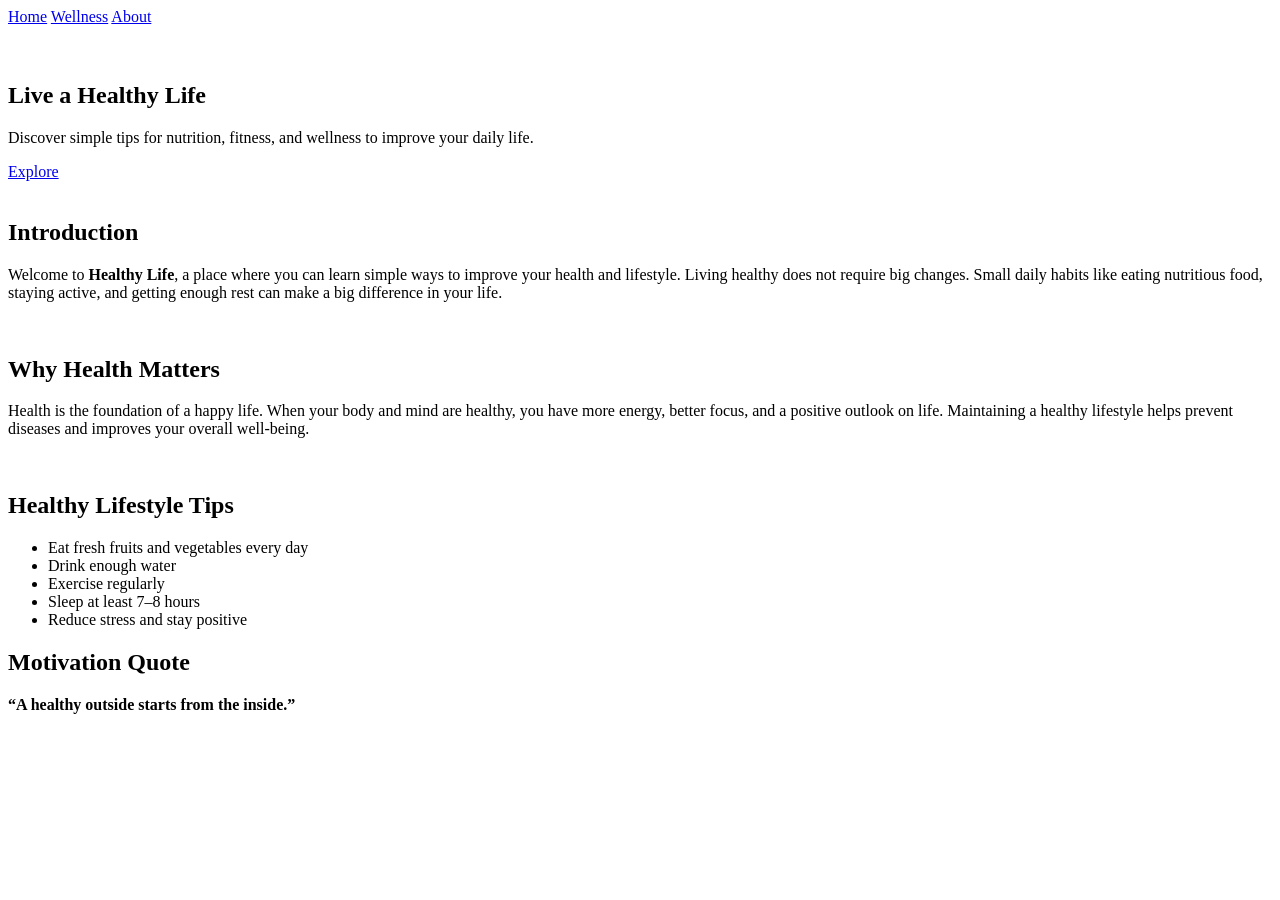
==== index.html @ 5aaee9ea "Add files via upload" ====
<!DOCTYPE html>
<html lang="en">
<head>
    <meta charset="UTF-8">
    <meta name="viewport" content="width=device-width, initial-scale=1.0">
    <title>Live Well</title>
    <link rel="stylesheet" href="style.css">
</head>
<body>

    <header>
    <nav>
        <div>
        <a href="Test2.html">Home</a>
        <a href="wellness.html">Wellness</a>
        <a href="about.html">About</a>
        </div>
    </nav>
    </header>
    <BR></BR>
    <main>
        <section class="hero">
            <h1 class="H">Live a Healthy Life</h1>
            <p>Discover simple tips for nutrition, fitness, and wellness to improve your daily life.</p>
            <a href="wellness.html" class="btn">Explore</a>
        </section>
        <br>
        <H2 class="H">Introduction</H2>
        <p>Welcome to <span><b>Healthy Life</b></span>, a place where you can learn simple ways to improve your health and lifestyle. Living healthy does not require big changes. Small daily habits like eating nutritious food, staying active, and getting enough rest can make a big difference in your life.
        </p>
        <br>
        <section>
            <h2 class="H">Why Health Matters</h2>
            <p>
                Health is the foundation of a happy life. When your body and mind are healthy, you have more energy, better focus, and a positive outlook on life. Maintaining a healthy lifestyle helps prevent diseases and improves your overall well-being.
            </p>
            <br>
        </section>
        <section>
            <h2 class="H">Healthy Lifestyle Tips</h2>
            <Ul>
                <Li>Eat fresh fruits and vegetables every day</Li>
                <LI>Drink enough water</LI>
                <li>Exercise regularly</li>
                <li>Sleep at least 7–8 hours</li>
                <li>Reduce stress and stay positive</li>
            </Ul>
        </section>
        <section>
            <h2 class="H">Motivation Quote</h2>
            <P><B>“A healthy outside starts from the inside.”</B></P>
        </section>

    </main>
</body>
</html>
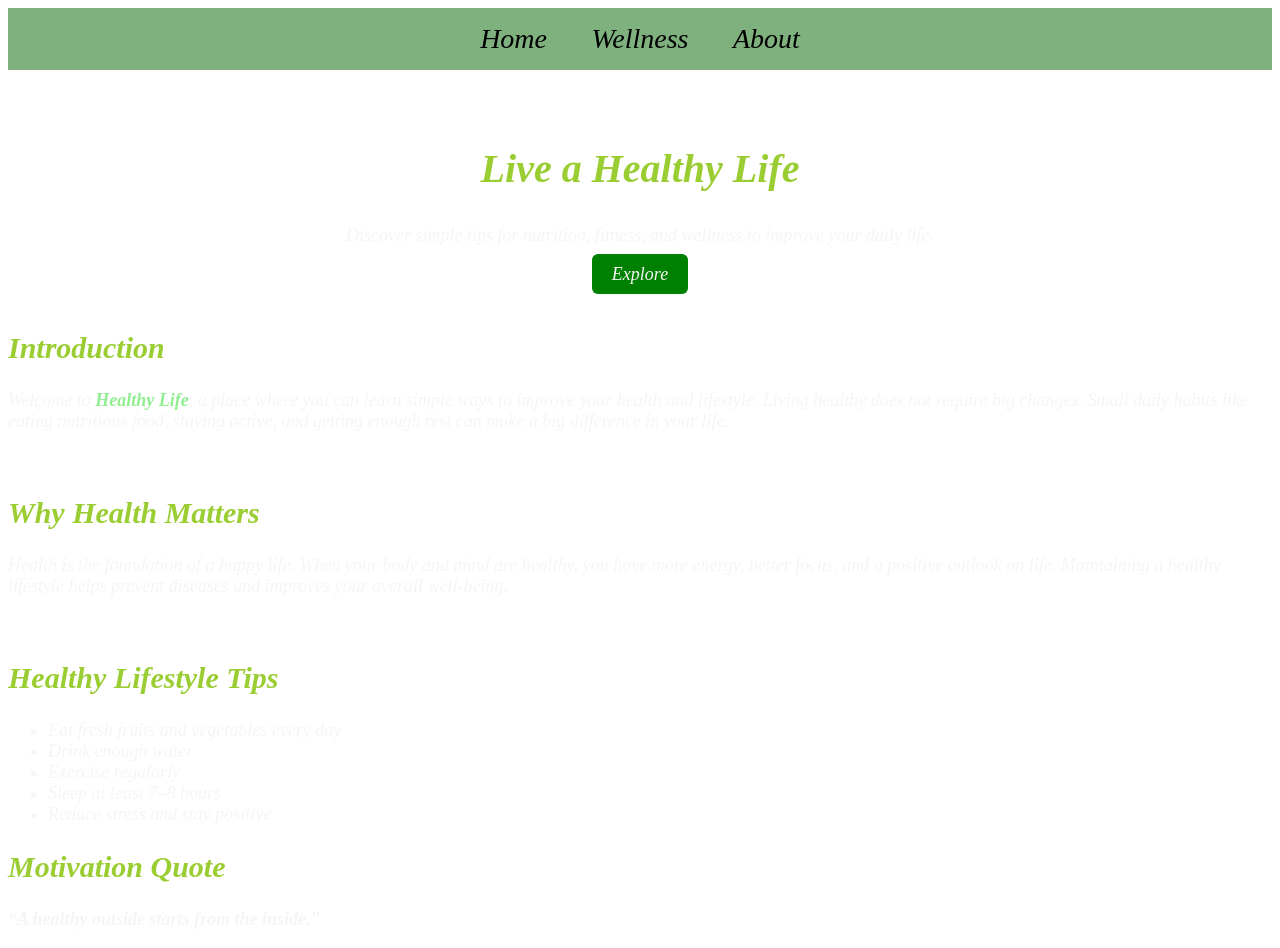
==== commit 5710d305: "Add files via upload" ====
--- a/index.html
+++ b/index.html
@@ -4,7 +4,7 @@
     <meta charset="UTF-8">
     <meta name="viewport" content="width=device-width, initial-scale=1.0">
     <title>Live Well</title>
-    <link rel="stylesheet" href="style.css">
+    <link rel="stylesheet" href="Style.css">
 </head>
 <body>
 
--- a/Style.css
+++ b/Style.css
@@ -0,0 +1,76 @@
+body {
+    background-image: url(../images/download.jpg)
+}
+body { 
+    font-style: oblique;
+}
+body {
+  font-size: large;
+}
+.Hobbies p {
+    font-size: 30px;
+}
+
+body {
+ color: whitesmoke;
+}
+header {
+  color: lightgreen;
+}
+nav {
+  background-color: darkgreen;
+  padding: 15px;
+  text-align: center;
+  align-items: center;
+}
+
+nav a {
+  color: black;
+  text-decoration: none;
+  margin: 20px;
+  font-size: 28px;
+  transition: 0.3s;
+}
+nav a:hover {
+  color: whitesmoke;
+}
+button {
+  color: orange;
+}
+nav {
+  list-style: georgian;
+}
+ h1 {
+  font-size: 40px;
+ }
+ nav {
+  background-color: rgba(0, 100, 0, 0.5);
+  padding: 15px;
+}
+.H {
+  color: yellowgreen;
+}
+h2 {
+  font-size: 30px;
+}
+span {
+  color: lightgreen;
+}
+.btn {
+  background-color: green;
+  color: whitesmoke;
+  padding: 10px 20px;
+  text-decoration: solid;
+  border-radius: 6px;
+}
+.hero {
+  text-align: center;
+}
+img {
+  width: 400px;
+  display: ruby;
+  margin: 30px auto;
+  border-radius: 10px;
+  box-shadow: 0px 4px 10px rgba(0,0,0,0.4);
+  transition: 0.3s;
+}
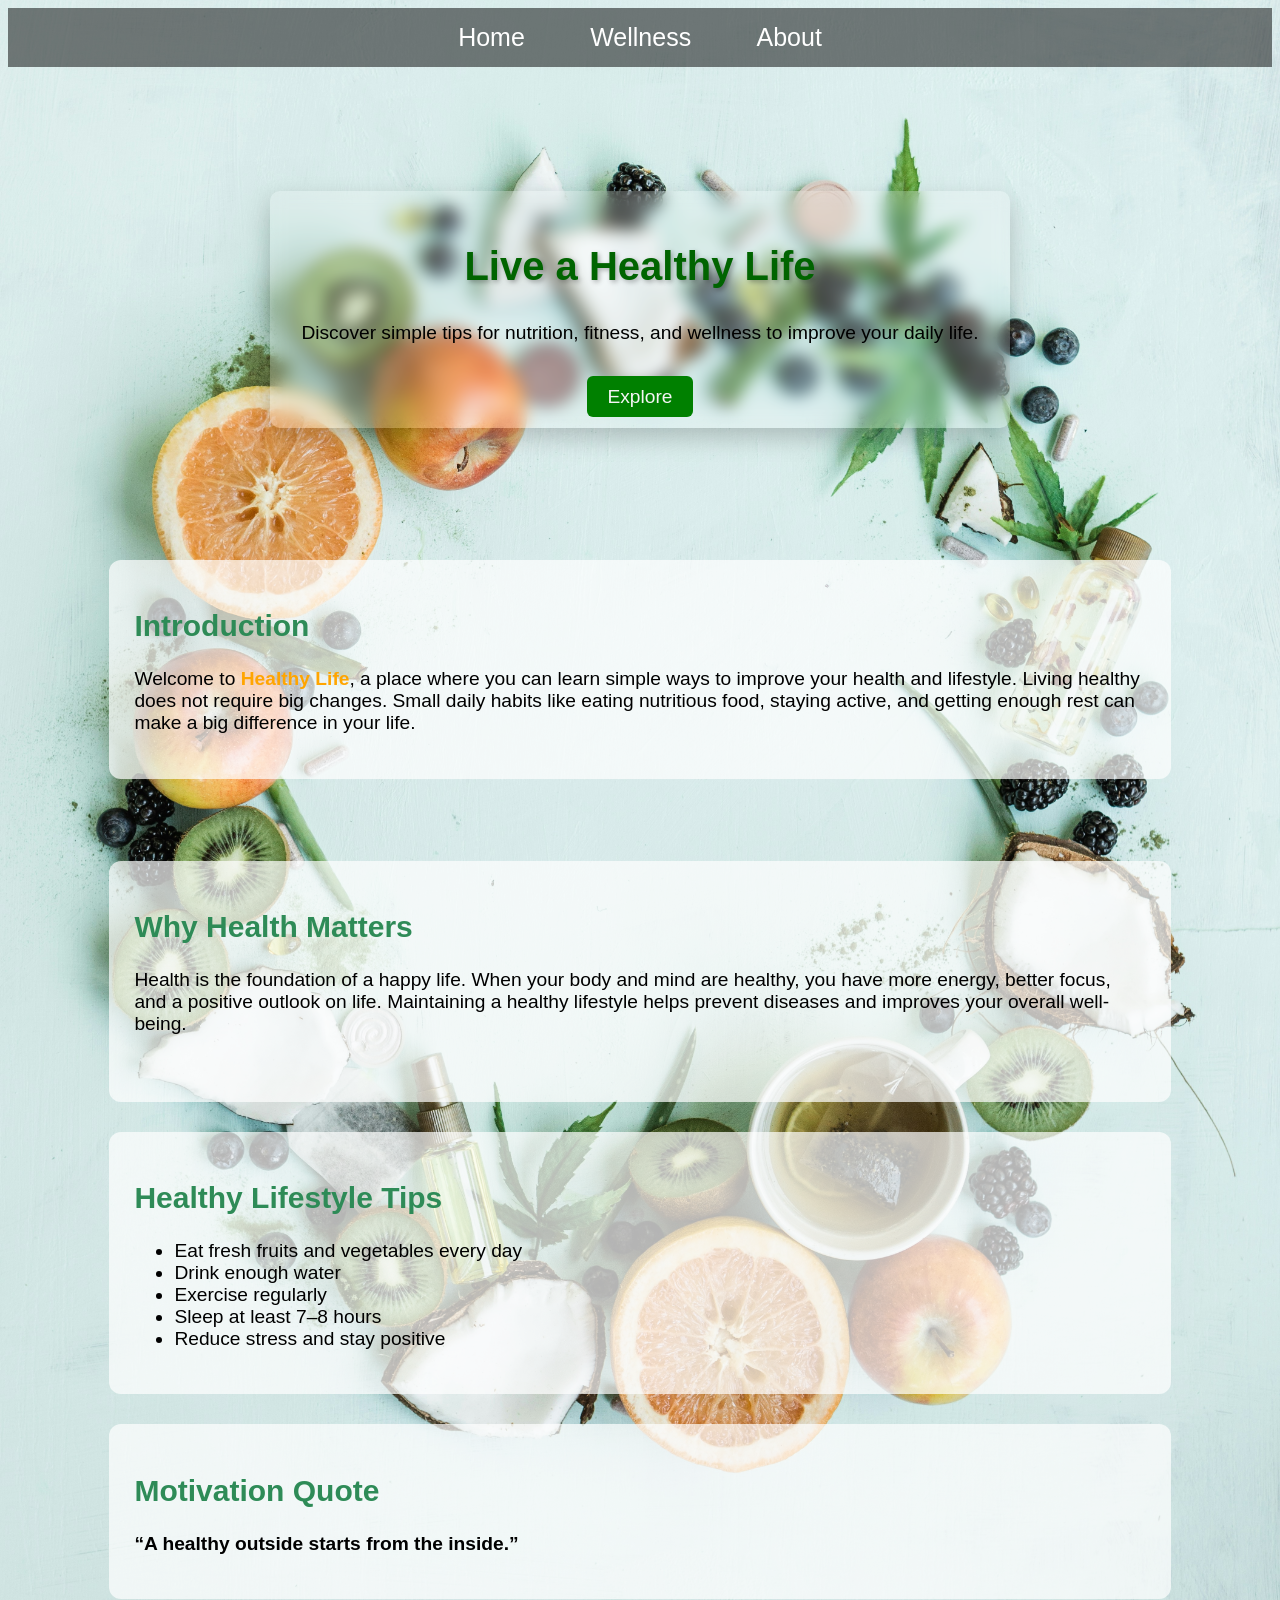
==== commit e9f16376: "Add files via upload" ====
--- a/index.html
+++ b/index.html
@@ -6,7 +6,7 @@
     <title>Live Well</title>
     <link rel="stylesheet" href="Style.css">
 </head>
-<body>
+<body class="home">
 
     <header>
     <nav>
@@ -22,12 +22,16 @@
         <section class="hero">
             <h1 class="H">Live a Healthy Life</h1>
             <p>Discover simple tips for nutrition, fitness, and wellness to improve your daily life.</p>
+            <br>
             <a href="wellness.html" class="btn">Explore</a>
+            <br>
         </section>
         <br>
+        <section>
         <H2 class="H">Introduction</H2>
         <p>Welcome to <span><b>Healthy Life</b></span>, a place where you can learn simple ways to improve your health and lifestyle. Living healthy does not require big changes. Small daily habits like eating nutritious food, staying active, and getting enough rest can make a big difference in your life.
         </p>
+        </section>
         <br>
         <section>
             <h2 class="H">Why Health Matters</h2>
--- a/Style.css
+++ b/Style.css
@@ -1,18 +1,37 @@
+body.home {
+  background-image: url(background1.jpg);
+   background-size: cover;
+  background-position: center;
+  background-repeat: no-repeat;
+  min-height: 100vh;
+}
+
+body.about {
+  background-image: url(background4.jpg);
+   background-size: cover;
+  background-position: center;
+  background-repeat: no-repeat;
+  min-height: 100vh;
+}
+body.wellness {
+  background-image: url(background5.jpg);
+  background-size: cover;
+  background-position: center;
+  background-repeat: no-repeat;
+min-height: 100vh;
+
+}
+
+body { 
+  font-family: -apple-system, BlinkMacSystemFont, "Segoe UI", Arial, sans-serif;
+}
+
 body {
-    background-image: url(../images/download.jpg)
-}
-body { 
-    font-style: oblique;
-}
+  font-size:larger;
+}
+
 body {
-  font-size: large;
-}
-.Hobbies p {
-    font-size: 30px;
-}
-
-body {
- color: whitesmoke;
+ color: black;
 }
 header {
   color: lightgreen;
@@ -30,12 +49,6 @@
   margin: 20px;
   font-size: 28px;
   transition: 0.3s;
-}
-nav a:hover {
-  color: whitesmoke;
-}
-button {
-  color: orange;
 }
 nav {
   list-style: georgian;
@@ -48,13 +61,13 @@
   padding: 15px;
 }
 .H {
-  color: yellowgreen;
+  color: seagreen;
 }
 h2 {
   font-size: 30px;
 }
 span {
-  color: lightgreen;
+  color: orange;
 }
 .btn {
   background-color: green;
@@ -64,13 +77,180 @@
   border-radius: 6px;
 }
 .hero {
-  text-align: center;
+  width: 80%;
+  max-width: 700px;
+
+  margin: 80px auto;        /* center + space outside */
+  padding: 40px 20px;      /* space inside */
+
+  background-color: rgba(255, 255, 255, 0.2);  /* white box */
+
+  border-radius: 15px;     /* rounded corners */
+  text-align: center;
+
+  box-shadow: 0 10px 25px rgba(0,0,0,0.2);  /* shadow effect */
+}
+@media (max-width: 768px) {
+  .hero {
+    width: 90%;
+    padding: 30px 15px;
+  }
 }
 img {
-  width: 400px;
+  width: 320px;
   display: ruby;
   margin: 30px auto;
   border-radius: 10px;
-  box-shadow: 0px 4px 10px rgba(0,0,0,0.4);
-  transition: 0.3s;
+  box-shadow: 0px 4px 10px rgba(0,0,0,0.9);
+  transition: 0.3s;
+
+  display: block;
+  margin: 0 auto;
+}
+
+nav {
+  display: flex;
+  justify-content: space-between;
+  align-items: center;
+  background-color: rgba(0,0,0,0.5);
+  padding: 15px;
+  color: green;
+}
+
+nav a {
+  color: whitesmoke;
+  text-decoration: none;
+  margin: 10px;
+  font-size: 18px;
+  font-width: initial;
+}
+/* NAVBAR */
+nav {
+  display: flex;
+  justify-content: center;
+  align-items: center;
+  background-color: rgba(0,0,0,0.5);
+  padding: 15px;
+}
+
+/* NAV LINKS */
+nav a {
+  color: white;
+  text-decoration: none;
+  margin: 0 20px;
+  font-size: 25px;
+  transition: 0.3s;
+  padding: 10px;
+}
+
+/* HOVER EFFECT */
+nav a:hover {
+  color: black;
+}
+
+/* MOBILE NAVBAR */
+@media (max-width: 768px) {
+
+  nav {
+    flex-direction: column;
+  }
+
+  nav a {
+    margin: 10px 0;
+  }
+
+}
+.H20 {
+  color: darkgoldenrod;
+  padding: 15px;
+  background-color: rgba(0,0,0,0.4);
+  text-align: center;
+  backdrop-filter: blur();
+}
+ 
+.H2 {
+  color: goldenrod;
+}
+.hero h1 {
+  color: darkgreen;
+  text-shadow: 2px 2px 5px rgba(0,0,0,0.3);
+}
+.hero {
+  background-color: rgba(255,255,255,0.2);
+  backdrop-filter: blur(8px);
+  padding: 20px;
+  border-radius: 10px;
+}
+section {
+  background-color: rgba(255, 255, 255, 0.7);
+  padding: 25px;
+  margin: 30px auto;
+  width: 80%;
+  border-radius: 12px;
+}
+footer {
+  text-align: center;
+  padding: 15px;
+  background-color: rgba(0,0,0,0.5);
+  color: white;
+  margin-top: 40px;
+}
+.sp1 {
+color: brown;
+}
+.f1 {
+color: brown;
+}
+.H3 {
+  color: silver;
+  text-align: center;
+  padding: 15px;
+  background-color: rgba(0,0,0,0.3);
+  .card {
+  background: rgba(255, 255, 255, 0.08);
+  backdrop-filter: blur(10px);
+  -webkit-backdrop-filter: blur(10px);
+  border-radius: 12px;
+  padding: 20px;
+  border: 1px solid rgba(255, 255, 255, 0.1);
+}
+}
+.hero {
+  animation: fadeIn 2s ease;
+}
+
+.hero a {
+  transition: 0.3s;
+}
+
+.hero a:hover {
+  transform: scale(1.05);
+  background-color: darkorange;
+}
+
+@keyframes fadeIn {
+  from {
+    opacity: 0;
+  }
+  to {
+    opacity: 1;
+  }
+}
+nav a {
+  position: relative;
+}
+
+nav a::after {
+  content: "";
+  position: absolute;
+  width: 0;
+  height: 2px;
+  background: whitesmoke;
+  left: 0;
+  bottom: -5px;
+  transition: 0.3s;
+}
+
+nav a:hover::after {
+  width: 100%;
 }
